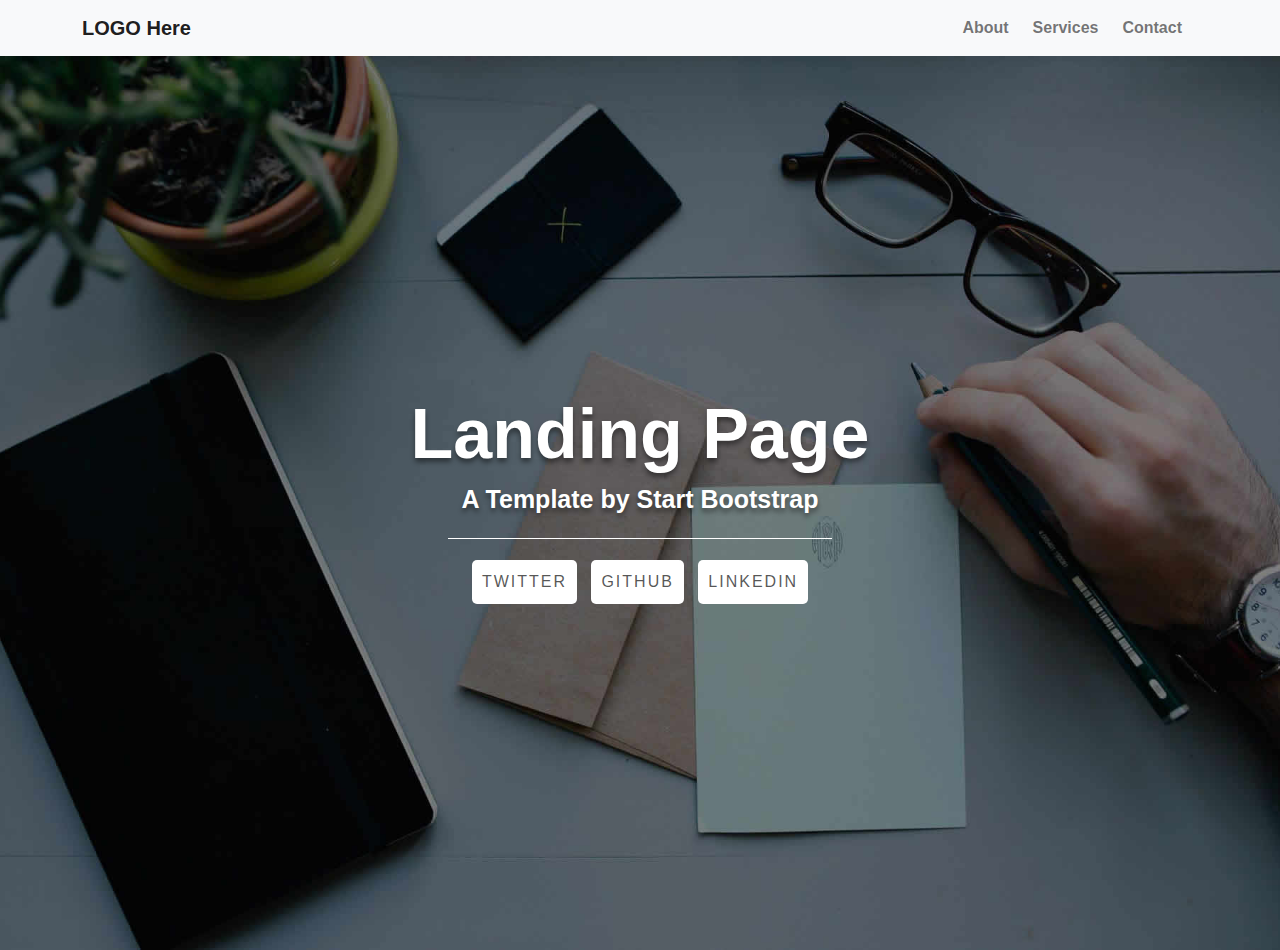
==== Landing Page/index.html @ d332fce6 "user_form" ====
<!DOCTYPE html>
<html lang="en">
  <head>
    <meta charset="UTF-8" />
    <meta name="viewport" content="width=device-width, initial-scale=1.0" />
    <title>Landing Page</title>
    <link rel="stylesheet" href="bs/bs.css" />
    <link rel="stylesheet" href="style.css" />
  </head>
  <body>
    <!-- ! ============ navbar-SECTION =========== -->

    <section class="navbar_section">
      <div class="container-fluid bg-light">
        <div class="container">
          <nav class="navbar navbar-expand-sm">
            <a class="navbar-brand fw-bold" href="#">LOGO Here</a>
            <button
              class="navbar-toggler d-lg-none"
              type="button"
              data-bs-toggle="collapse"
              data-bs-target="#navbar"
              aria-controls="navbar"
              aria-expanded="false"
              aria-label="Toggle navigation"
            ></button>
            <div class="collapse navbar-collapse" id="navbar">
              <ul class="navbar-nav ms-auto mt-2 mt-lg-0">
                <li class="nav-item">
                  <a class="nav-link fw-bold me-2" href="#">About</a>
                </li>
                <li class="nav-item">
                  <a class="nav-link fw-bold me-2" href="#">Services</a>
                </li>
                <li class="nav-item">
                  <a class="nav-link fw-bold me-2" href="#">Contact</a>
                </li>
              </ul>
            </div>
          </nav>
        </div>
      </div>
    </section>

    <!-- ! ============ HERO-SECTION =========== -->

    <section class="hero_section">
      <div class="container-fluid">
        <div class="text_section">
          <h1 class="head_text">Landing Page</h1>
          <h2 class="title_text">A Template by Start Bootstrap</h2>
          <div class="white_line my-3"></div>
          <div class="btn_sec">
            <button>Twitter</button>
            <button>Github</button>
            <button>Linkedin</button>
          </div>
        </div>
      </div>
    </section>

    <script src="bs/bs.js"></script>
  </body>
</html>
---- Landing Page/style.css ----
*{
  box-sizing: border-box;
  margin: 0;
  padding: 0;
  font-family: Arial, Helvetica, sans-serif;
}

body,html{
  width: 100%;
  height: 100%;
}


.navbar_section{
  position: sticky;
  top: 0;
  background-color: #fff;
  height: 50px;
}

/* ! ============ HERO-SECTION ===========  */

.hero_section{
  width: 100%;
  height: 100vh;
  background-image: url("assets/intro-bg.jpg");
  background-repeat: no-repeat;
  background-size: cover;
  background-position: center;
  
}

.hero_section .text_section{
  height: 100vh;
  display: flex;
  flex-direction: column;
  justify-content: center;
  align-items: center;
}

.hero_section .text_section .head_text{
  font-size: 70px;
  color: #fff;
  font-weight: bold;
  text-shadow: 0px 4px 5px rgba(0, 0, 0, 0.425)
}


.hero_section .text_section .title_text{
  color: #fff;
  font-size: 25px;
  font-weight: bold;
  text-shadow: 0px 4px 5px rgba(0, 0, 0, 0.425)

}

.hero_section .text_section .white_line{
  width: 30vw;
  text-align: center;
  height: 1px;
  background-color: #fff;
}

.hero_section .btn_sec button{
  border: none;
  padding: 10px 10px;
  margin: 5px;
  border-radius: 5px;
  background-color: #fff;
  color: #000a;
  font-size: 16px;
  letter-spacing: 2px;
  text-transform: uppercase;
  transition: 0.3s;

}

.hero_section .btn_sec button:hover{
  background-color: #fffc;
  transition: 0.3s;
}

/* ! ============ RESPONSIVE-SECTION ===========  */



@media (max-width:991px) {
  .hero_section .text_section .head_text{
    font-size: 50px;
  }

  .hero_section .text_section .title_text{
   
    font-size: 20px;
  
  }
  
  .hero_section .text_section .white_line{
    width: 35vw;
  }
  
}


@media (max-width:768px) {
  .hero_section .text_section .head_text{
    font-size: 45px;
  }

  .hero_section .text_section .title_text{
   
    font-size: 20px;
    margin-top: 5px;
  }
  
  .hero_section .text_section .white_line{
    width: 50vw;
  }

  .hero_section .btn_sec{
    display: flex;
    flex-direction: column;
  }
  
}

@media (max-width:600px) {
  .hero_section .text_section .white_line{
    width: 85vw;
  }

}
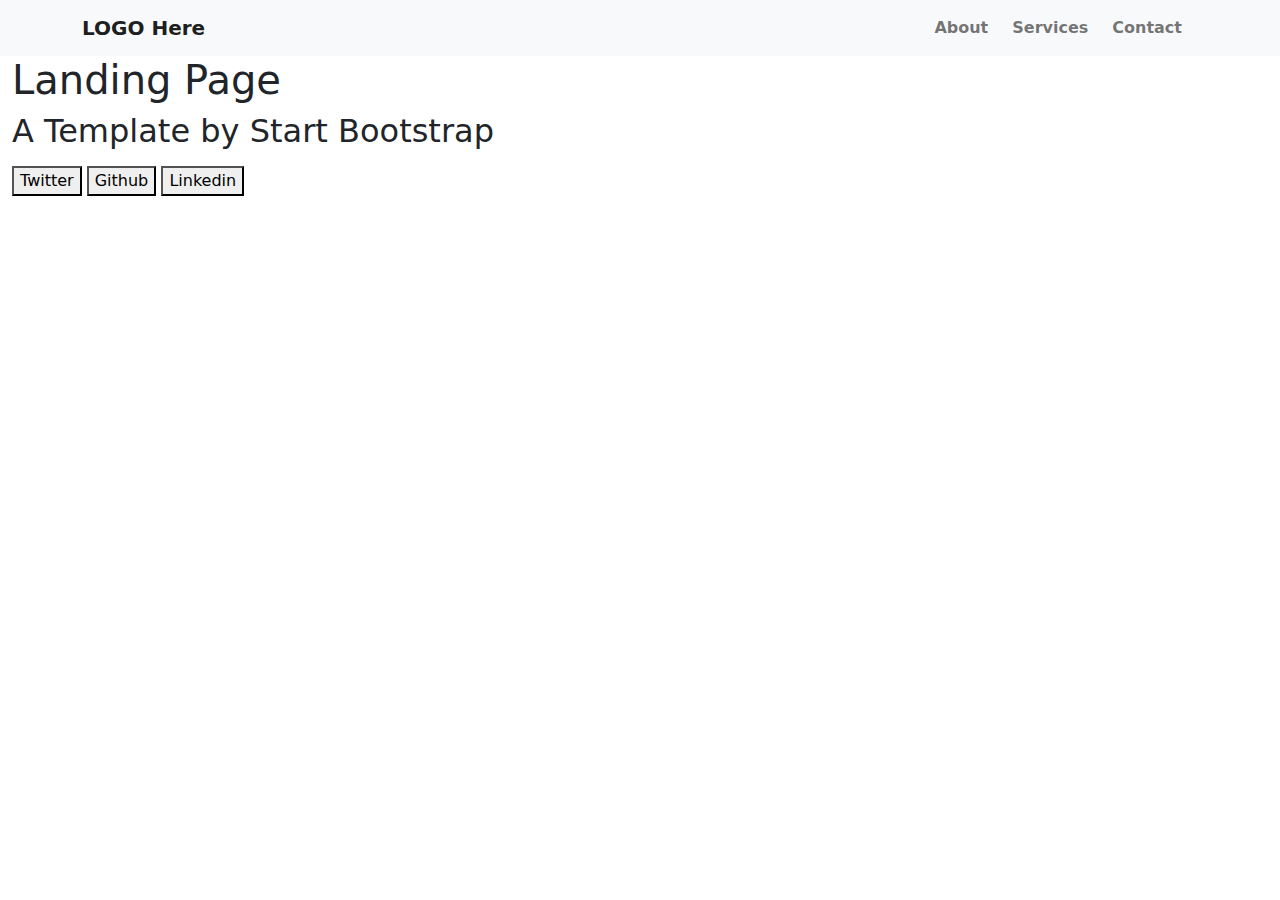
==== commit e795b039: "update" ====
--- a/Landing Page/index.html
+++ b/Landing Page/index.html
@@ -5,7 +5,8 @@
     <meta name="viewport" content="width=device-width, initial-scale=1.0" />
     <title>Landing Page</title>
     <link rel="stylesheet" href="bs/bs.css" />
-    <link rel="stylesheet" href="style.css" />
+    <link rel="stylesheet" href="https://unpkg.com/boxicons@2.1.4/css/boxicons.min.css">
+    <!-- <link rel="stylesheet" href="style.css" /> -->
   </head>
   <body>
     <!-- ! ============ navbar-SECTION =========== -->
